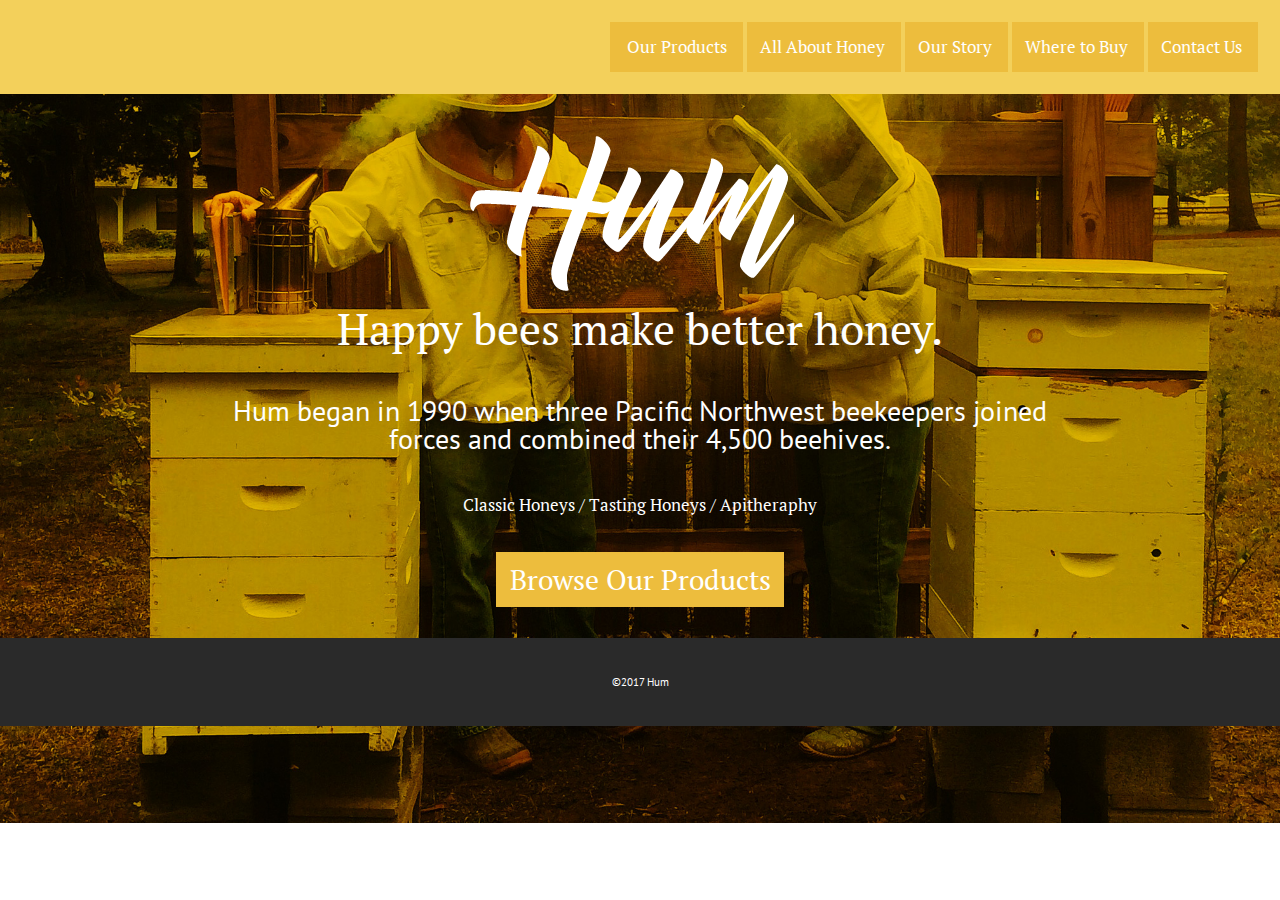
==== unit_8/index.html @ e2cdb9df "unit 8" ====
<!DOCTYPE html>
<html>
<head>
	<title>Hum</title>
  <link rel="stylesheet" type="text/css" href="css/reset.css">
  <link rel="stylesheet" type="text/css" href="css/style.css">
  <meta name="viewport" content="width=device-width, initial-scale=1">
</head>

<body>
  <header>
  	<nav class="clearfix">
     <a href="#">Contact Us</a>
  	 <a href="#">Where to Buy</a>
  	 <a href="#">Our Story</a>
     <a href="#">All About Honey</a>
     <a href="#">Our Products</a>
  	</nav>
  </header>

  <main>
 	  <div id="hero">
 	   <img id="hum" src="images/hum.png" alt="Hum" title="Company name.">

	     <p id="slogan"> Happy bees make better honey.</p>
	     <h2> Hum began in 1990 when three Pacific Northwest beekeepers joined forces and combined their 4,500 beehives.</h2>
	     <h3> Classic Honeys / Tasting Honeys / Apitheraphy </h3>
    <nav class="clearfix">
	     <a id="action" href="#">Browse Our Products</a>
    </nav>

    </div>
  </main>

  <footer>
	  &copy;2017 Hum
  </footer>

</body>

</html>
---- unit_8/css/style.css ----
@import url(https://fonts.googleapis.com/css?family=PT+Sans|PT+Serif);

body {
	margin: 0px;
    min-height: 100%;
    width: 100%;
	font-family: 'PT Sans', sans-serif;
	font-size: 11px;
	background-size: cover;
	text-align:center;
	color: #fff;
}

a {
	font-family: 'PT Serif', serif;
	color: #fff;
	text-decoration: none;
	font-size: 1.5em;
	display: block;
	float: right;
	padding: 1em;
	background: #edbd3d;
	outline: .25em solid #f3d05b;
}

.clearfix:after {
	visibility: hidden;
	display: block;
	content: " ";
	clear: both;
	height: 0;
	font-size: 0;
}

a:hover {
	background-color: #e8aa20;
}

h2 {
	font-family: 'PT Sans', sans-serif;
	font-size: 2.5em;
	padding: 1em 7em 1em 7em;
}
h3 {
	font-family: 'PT Serif', sans-serif;
	font-size: 1.5em;
	padding: 1em 0em 0em 0em;
}
p {
	font-family: 'PT Sans', sans-serif;
	font-size: 1.7em;
}

header {
	background-color: #f3d05b;
	border: none;
	padding: 1em;
}
nav {
	background-color: none;
	border: none;
	padding: 1em;
}
footer {
	text-align: center;
	font-family: 'PT Sans', sans-serif;
	font-size: 1em;
	background-color: #2a2a2a;
	border: none;
	padding: 3.5em;
}
div {
	background-color: #FFE2B8;
	border: none;
	padding: 20px;
}
#hum {
	max-width: 75%;
    max-height: 75%;
    padding: 1em 1em 0em 1em;
}

#action{
	font-family: 'PT Serif', sans-serif;
	color: #fff;
	text-decoration: none;
	font-size: 2.5em;
	display: inline-block;
	float: none;
	padding: .5em;
	margin-top: 1em;
	background: #edbd3d;
	outline: none;
}

#action:hover {
	background-color: #e8aa20;
}

#hero, html {
	background: url("../images/honeycomb_bee_background.jpg");
	max-width: 100%;
    max-height: 100%;
    background-position: center;
    background-repeat: no-repeat;
    background-size: cover;
    margin: 0 auto;
}

#slogan{
	font-family: 'PT Serif', serif;
	font-size: 4em;
	margin-bottom: 20px;
}
@media only screen and (max-width: 700px) {
	a {
		float: none;
		width: auto;
	}

	h2 {
	font-size: 1.9em;
	padding: 1em;
	}
	h3  {
		font-size: 1.2em;
	}
	#action {
		font-size: 2.3em;
	}
	#slogan {
		font-size: 3em;
	}
}

@media only screen and (max-width: 390px) {
	h2 {
	font-size: 1.5em;
	padding: 1em;
	}
	h3 {
	font-size: .9em;	
	}
	#action {
		font-size: 2em;
	}
	#slogan {
		font-size: 2em;
	}
}
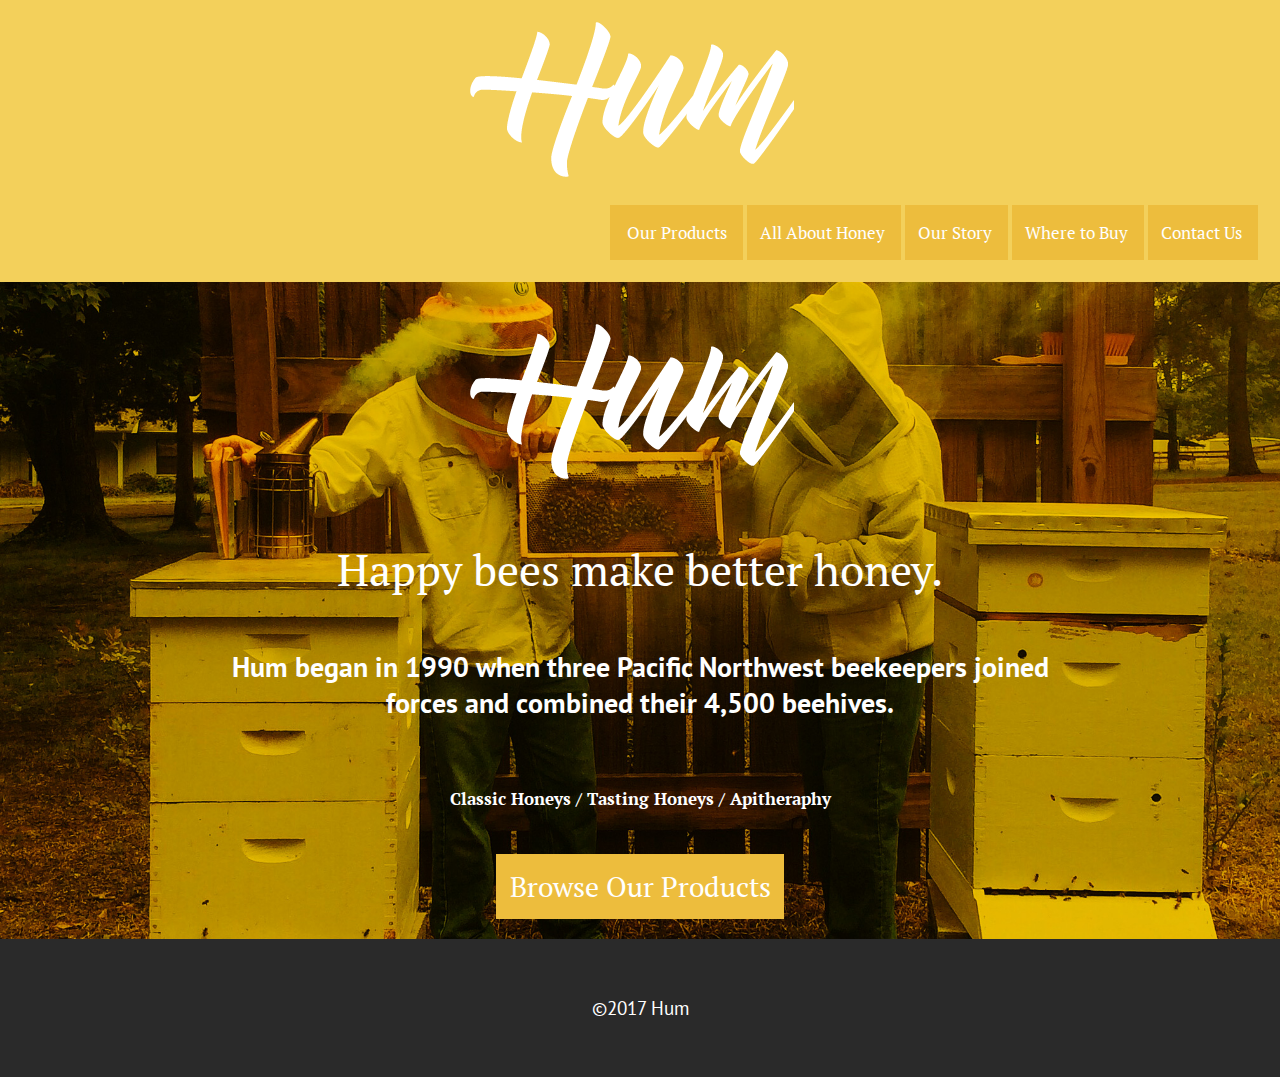
==== commit 93ca1a93: "Update index.html" ====
--- a/unit_8/index.html
+++ b/unit_8/index.html
@@ -2,21 +2,20 @@
 <html>
 <head>
 	<title>Hum</title>
-  <link rel="stylesheet" type="text/css" href="css/reset.css">
-  <link rel="stylesheet" type="text/css" href="css/style.css">
-  <meta name="viewport" content="width=device-width, initial-scale=1">
+  	<link rel="stylesheet" type="text/css" href="css/style.css">
+  	<meta name="viewport" content="width=device-width, initial-scale=1">
 </head>
-
 <body>
-  <header>
-  	<nav class="clearfix">
-     <a href="#">Contact Us</a>
-  	 <a href="#">Where to Buy</a>
-  	 <a href="#">Our Story</a>
-     <a href="#">All About Honey</a>
-     <a href="#">Our Products</a>
-  	</nav>
-  </header>
+	<header>
+		<img src="images/hum.png" alt="hum logo">
+		<nav class="clearfix">
+			<a href="#">Contact Us</a>
+			<a href="#">Where to Buy</a>
+			<a href="#">Our Story</a>
+			<a href="#">All About Honey</a>
+			<a href="#">Our Products</a>
+		</nav>
+	</header>
 
   <main>
  	  <div id="hero">
@@ -25,17 +24,15 @@
 	     <p id="slogan"> Happy bees make better honey.</p>
 	     <h2> Hum began in 1990 when three Pacific Northwest beekeepers joined forces and combined their 4,500 beehives.</h2>
 	     <h3> Classic Honeys / Tasting Honeys / Apitheraphy </h3>
-    <nav class="clearfix">
 	     <a id="action" href="#">Browse Our Products</a>
-    </nav>
 
     </div>
   </main>
 
   <footer>
-	  &copy;2017 Hum
+	  <p>&copy;2017 Hum</p>
   </footer>
 
 </body>
 
-</html>+</html>
